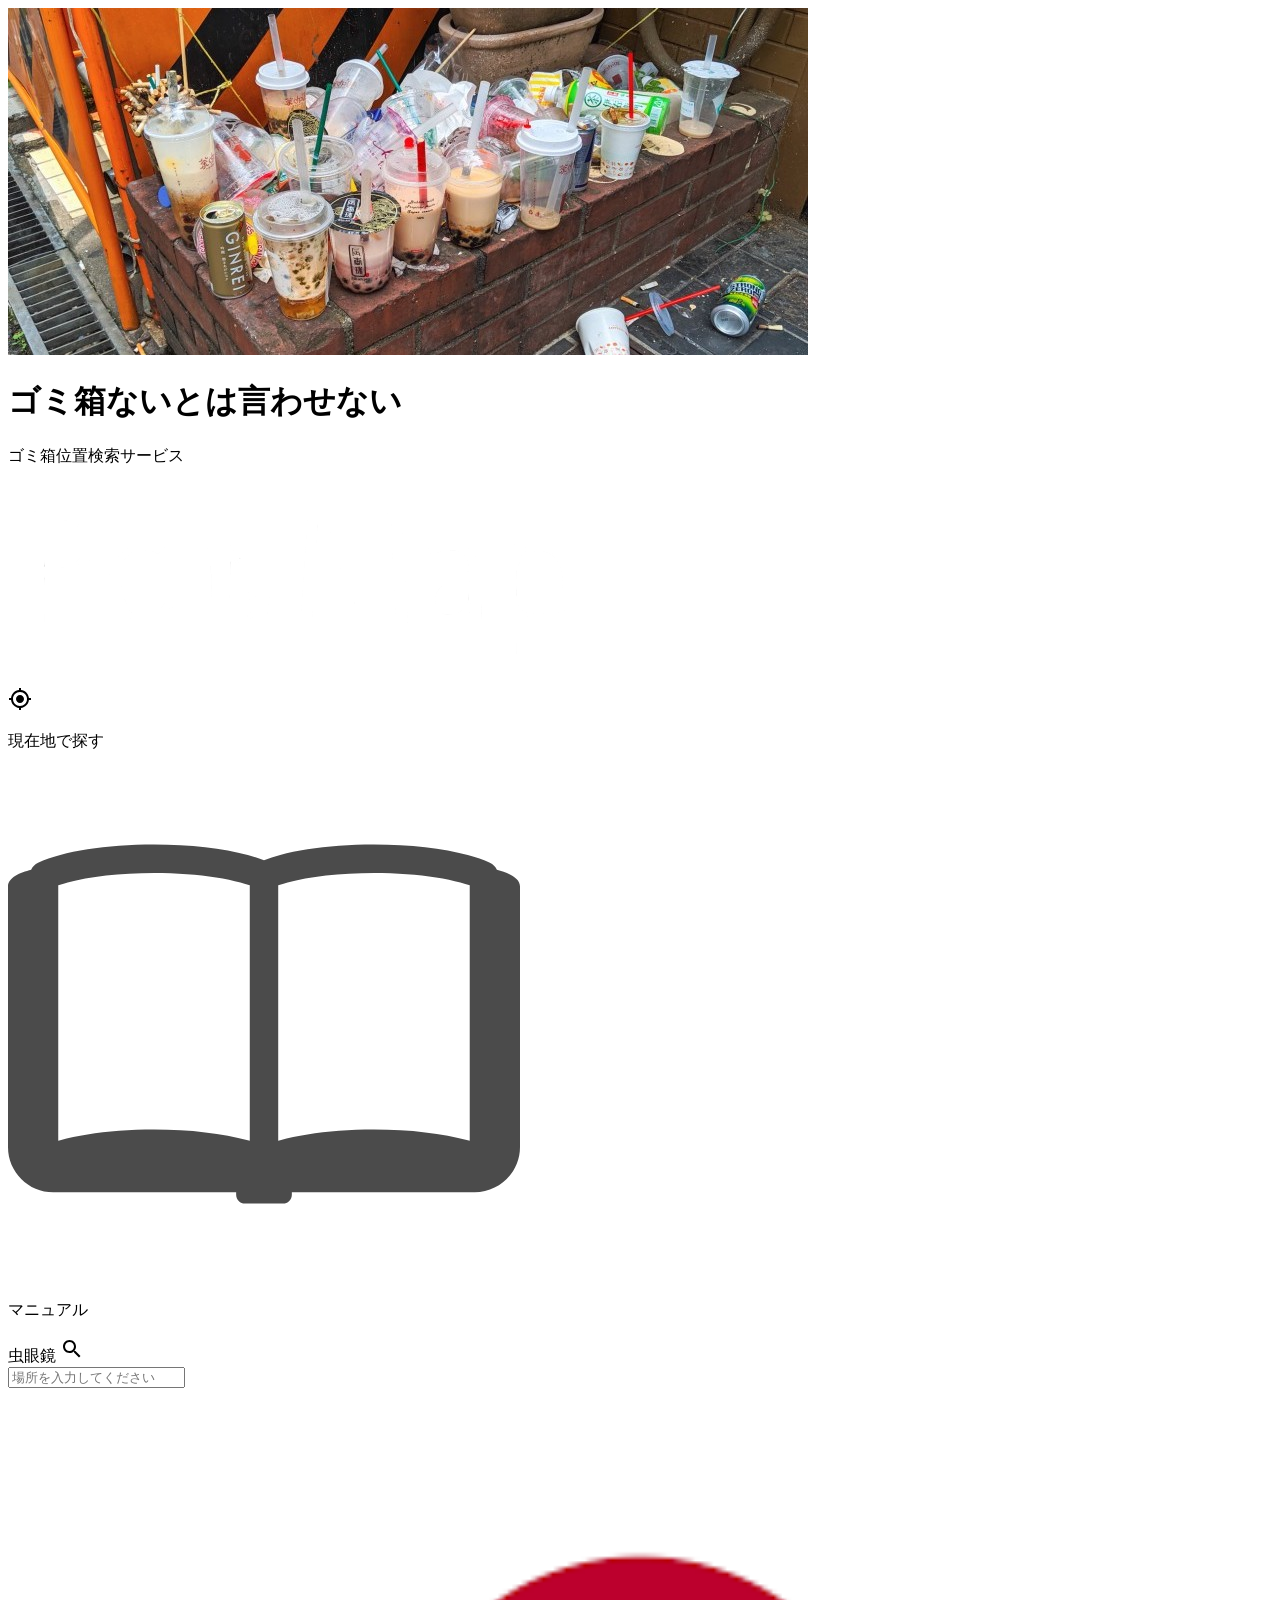
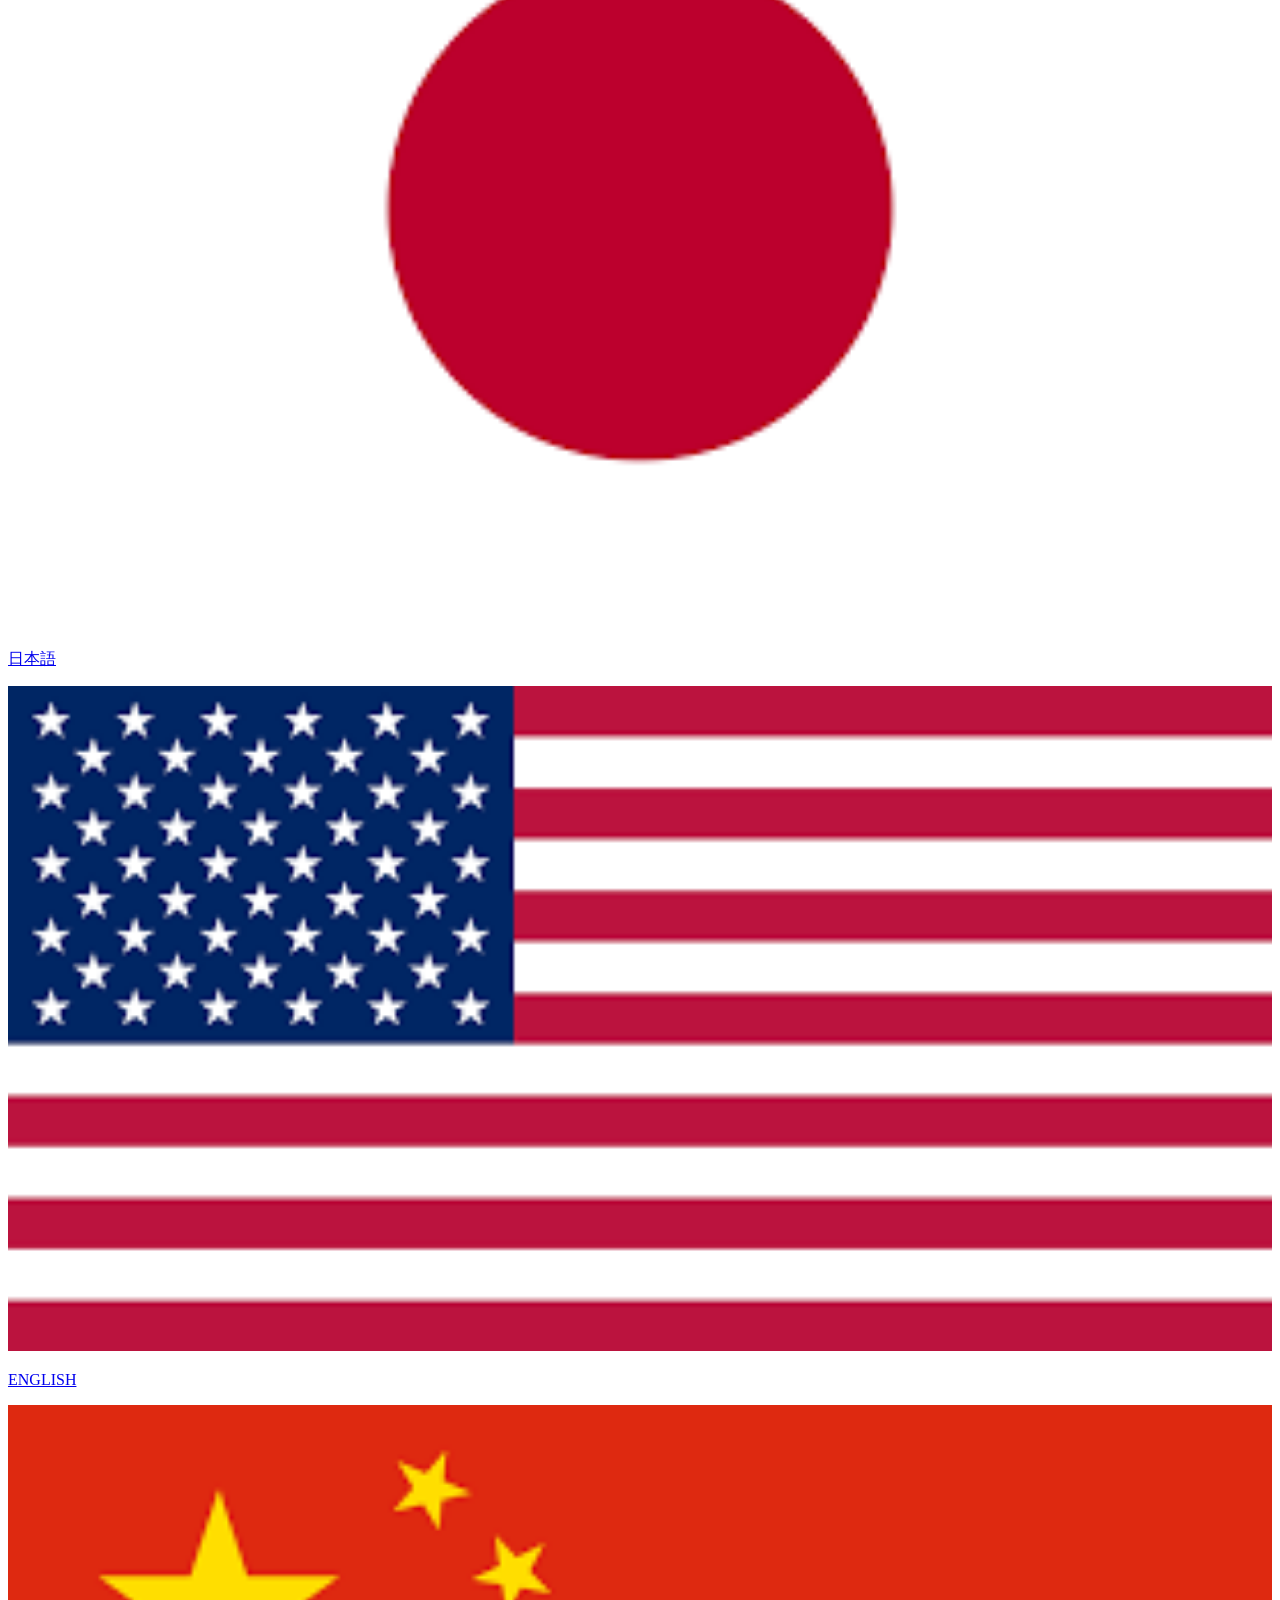
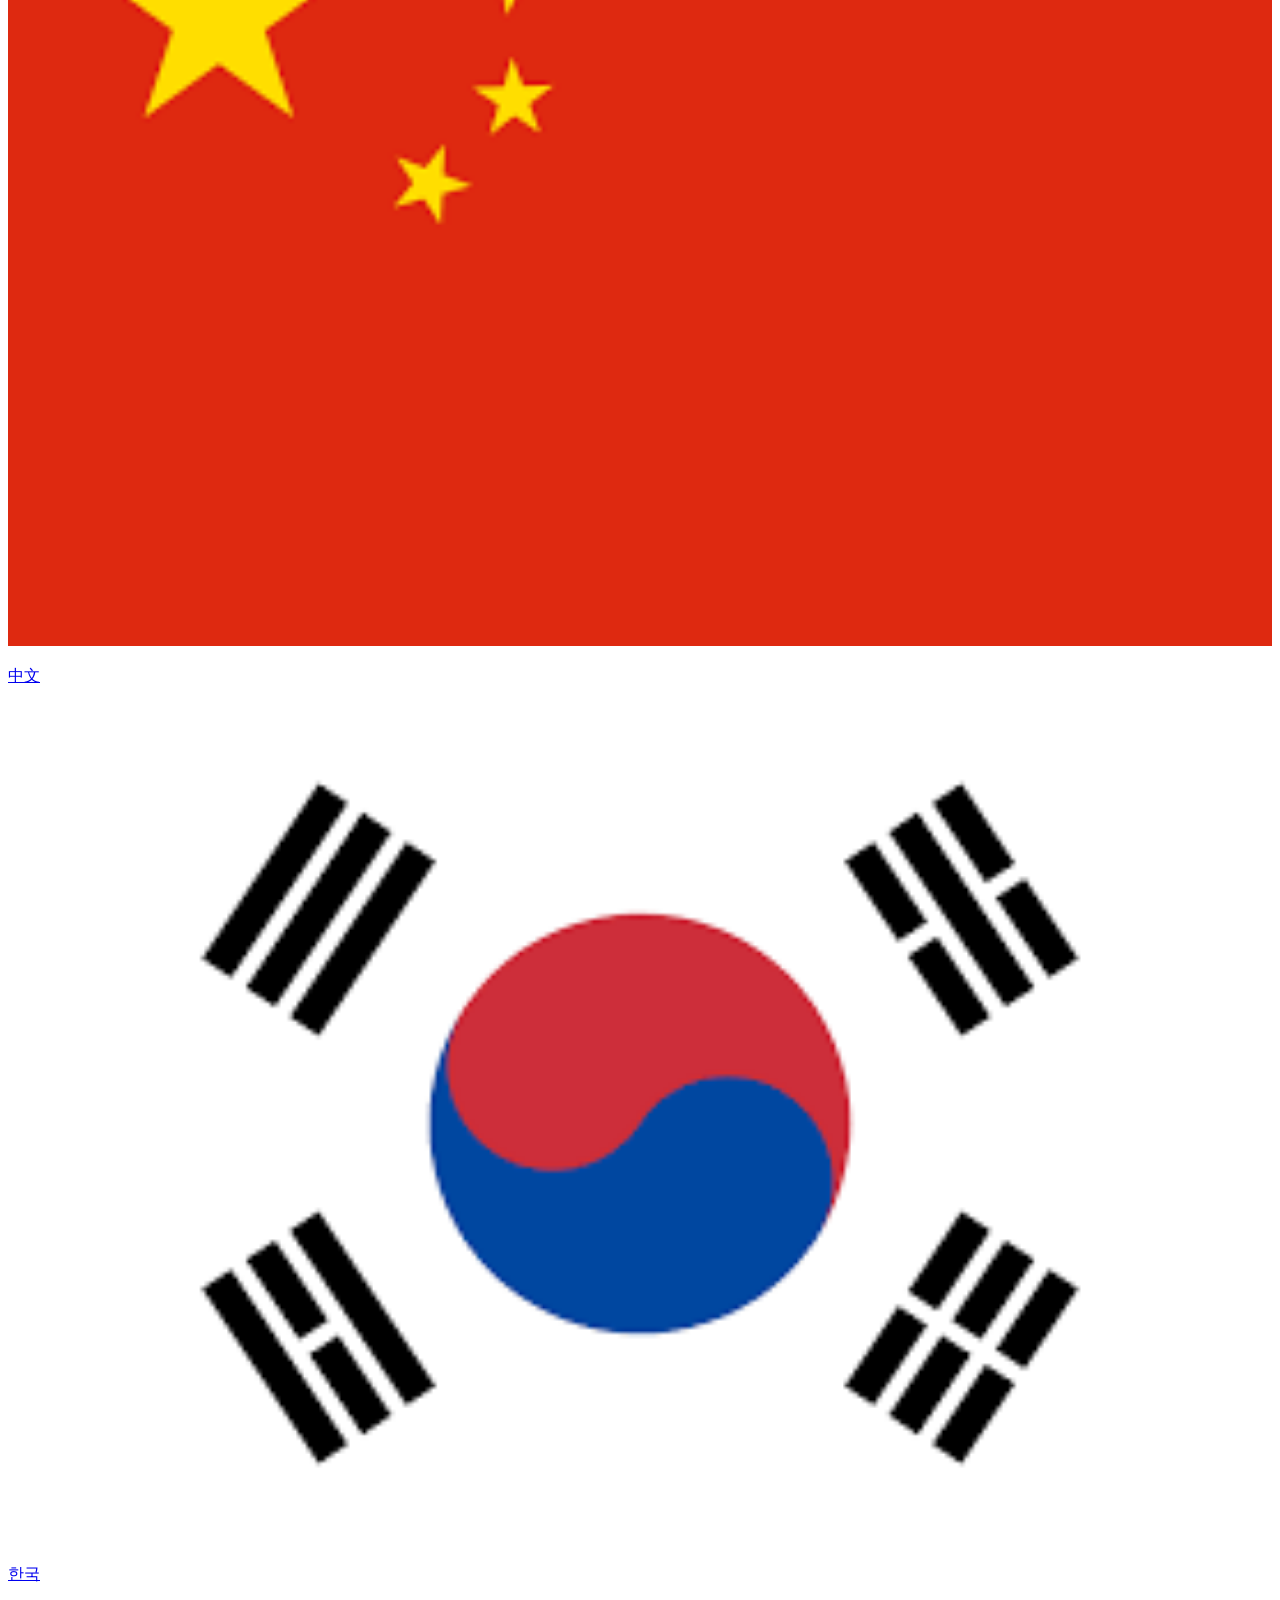
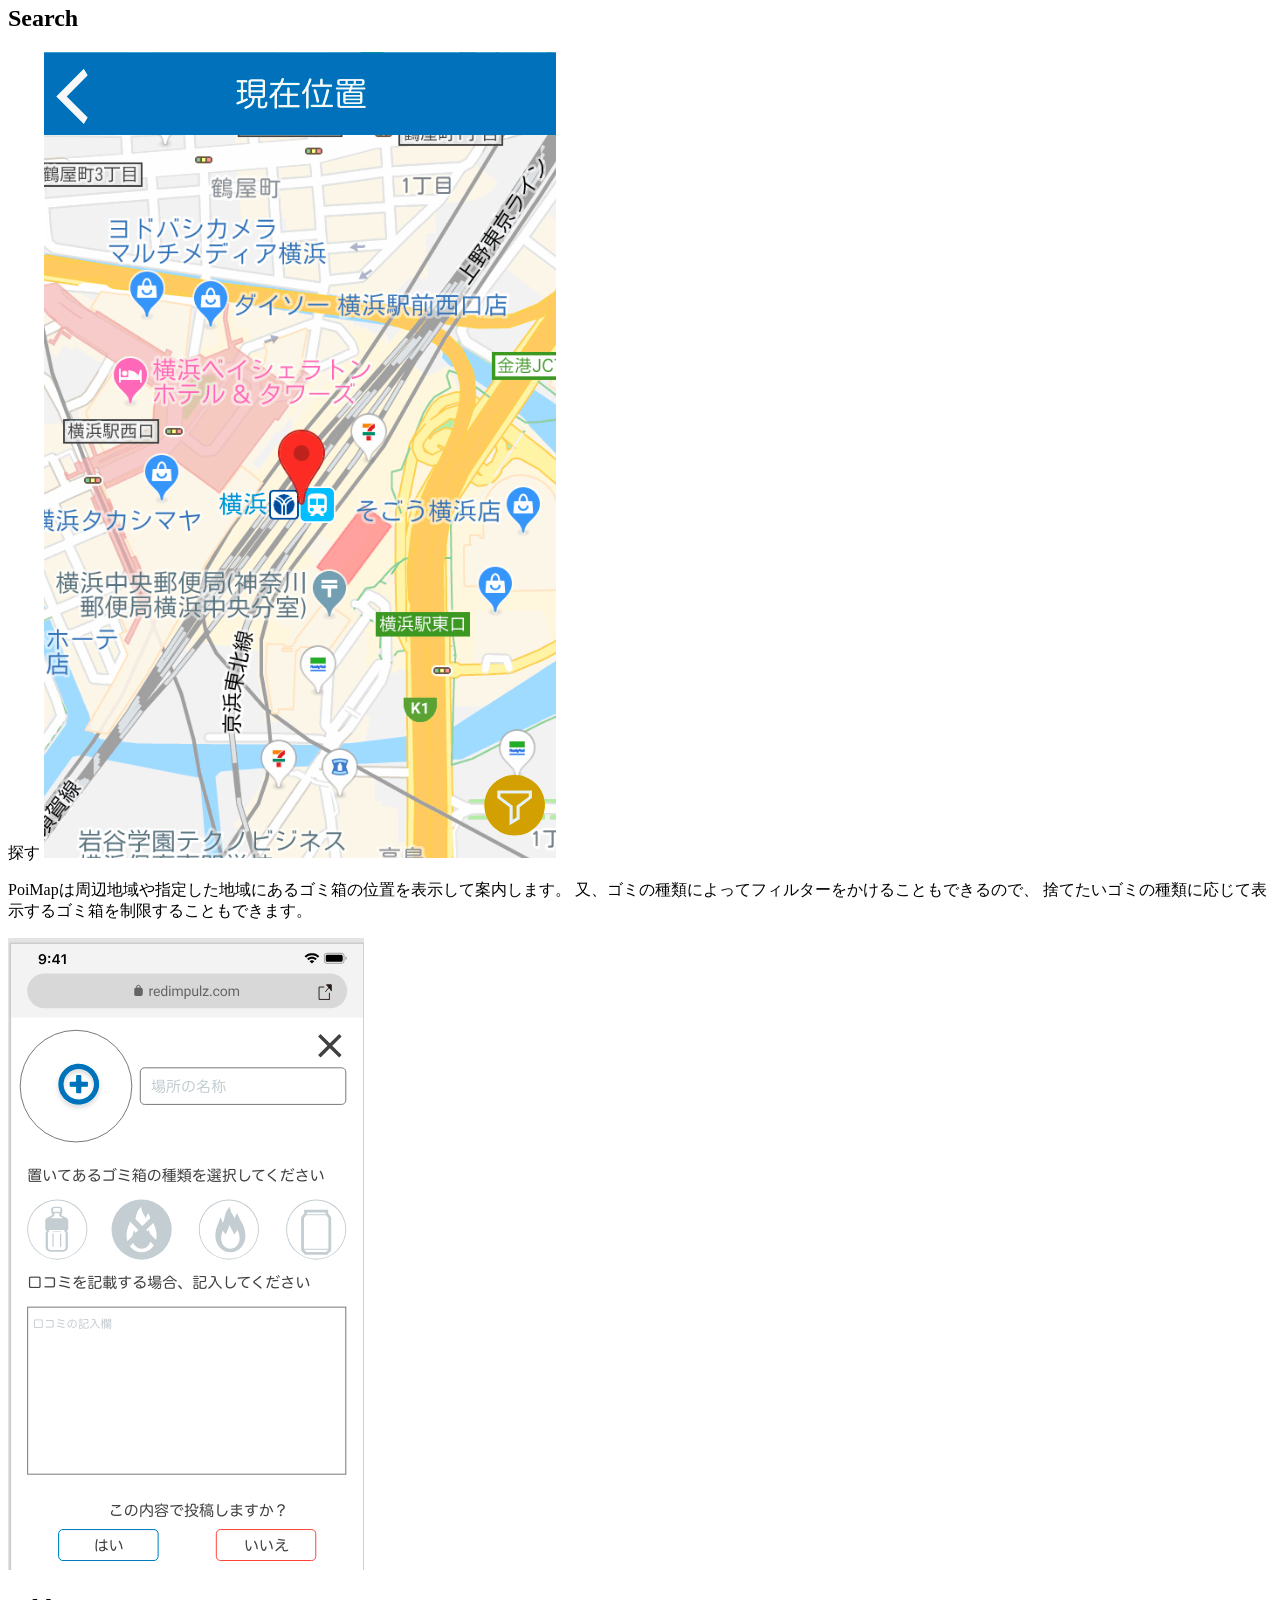
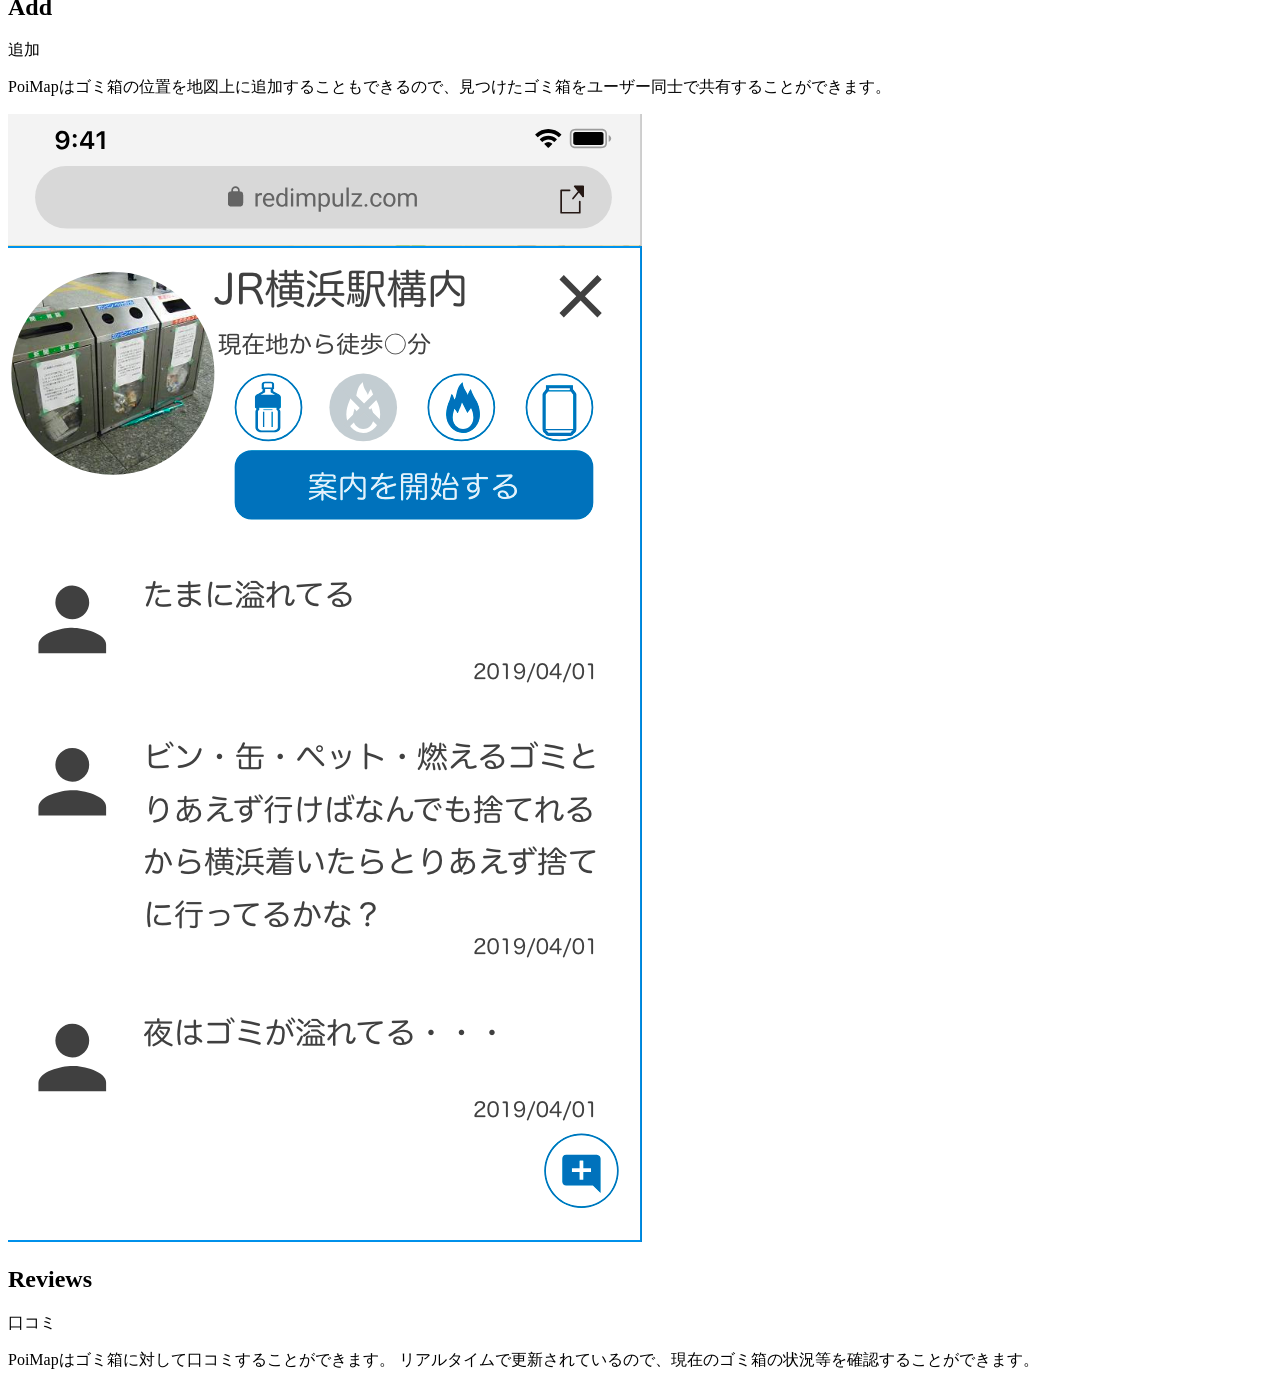
==== resource/index/index.html @ 27a83411 "ページ間の関連付けをしました" ====
<!DOCTYPE html>
<html lang="ja">

<head>
  <meta charset="UTF-8" />
  <meta name="viewport" content="width=device-width, initial-scale=1.0" />
  <meta http-equiv="X-UA-Compatible" content="ie=edge" />
  <link href="PoiMap-home.css" rel="stylesheet" />
  <title>Poi Map</title>
</head>

<body>
  <main>
    <div id="page-top">
      <img src="../../img/l_ah00_tapi4.jpeg">
      <h1>ゴミ箱ないとは言わせない</h1>
      <p id="sub-title-two">ゴミ箱位置検索サービス</p>
    </div>
    <div id="title">
      <img src="../../img/PoiMap_Logo.svg-01.png">
    </div>
    <div id="mainMenu">
      <label for="whereSearch" onclick="location.href='../PoiMap-map/PoiMap-map.html'">
        <div id="whereSearch">
          <img src="../../icon/point.svg">
          <p>現在地で探す</p>
        </div>
      </label>
      <label for="manual"><!--あとでマニュアル作る-->
        <div id="manual">
          <img src="../../icon/note.svg">
          <p>マニュアル</p>
        </div>
      </label>
    </div>
    <div id="search">
      <div id="magnifier">虫眼鏡
        <img src="../../icon/search.svg">
      </div>
      <input type="text" id="whereSearch-inputText" placeholder="場所を入力してください" />
    </div>
    <div id="countryBox">
      <div class="country">
        <a href="index.html">
          <div id="jp-flg">
            <img src="../../img/japan.png" width="100%" height="100%" />
          </div>
          <p id="jp-name">日本語</p>
        </a>
      </div>
      <div class="country">
        <a href="../index-eng/index-eng.html">
          <div id="us-flg">
            <img src="../../img/USA.png" width="100%" height="100%" />
          </div>
          <p id="us-name">ENGLISH</p>
        </a>
      </div>

      <div class="country">
        <a href="../index-ch/index-ch.html">
          <div id="ch-flg">
            <img src="../../img/ch.png" width="100%" height="100%" />
          </div>
          <p id="ch-name">中文</p>
        </a>
      </div>
      <div class="country">
        <a href="../index-ko/index-ko.html">
          <div id="kr-flg">
            <img src="../../img/kr.png" width="100%" height="100%" />
          </div>
          <p id="kr-name">한국</p>
        </a>
      </div>
    </div>
  </main>
  <div id="detail">
    <div id="search-detail-box">
      <div id="search-detail-inbox">
        <h2>Search</h2><span>探す</span>
        <img src="../../img/search.png">
        <p>PoiMapは周辺地域や指定した地域にあるゴミ箱の位置を表示して案内します。
          又、ゴミの種類によってフィルターをかけることもできるので、
          捨てたいゴミの種類に応じて表示するゴミ箱を制限することもできます。</p>
      </div>
    </div>

    <div id="add-detail-box">
      <div id="add-detail-inbox">
        <img src="../../img/add.png">
        <h2>Add</h2><span>追加</span>
        <p>PoiMapはゴミ箱の位置を地図上に追加することもできるので、見つけたゴミ箱をユーザー同士で共有することができます。</p>
      </div>

    </div>

    <div id="reviews-detail-box">
      <div id="reviews-detail-inbox">
        <img src="../../img/Reviews.png">
        <h2>Reviews</h2><span>口コミ</span>
        <p>PoiMapはゴミ箱に対して口コミすることができます。
          リアルタイムで更新されているので、現在のゴミ箱の状況等を確認することができます。</p>
      </div>
    </div>
  </div>
  </div>
</body>

</html>
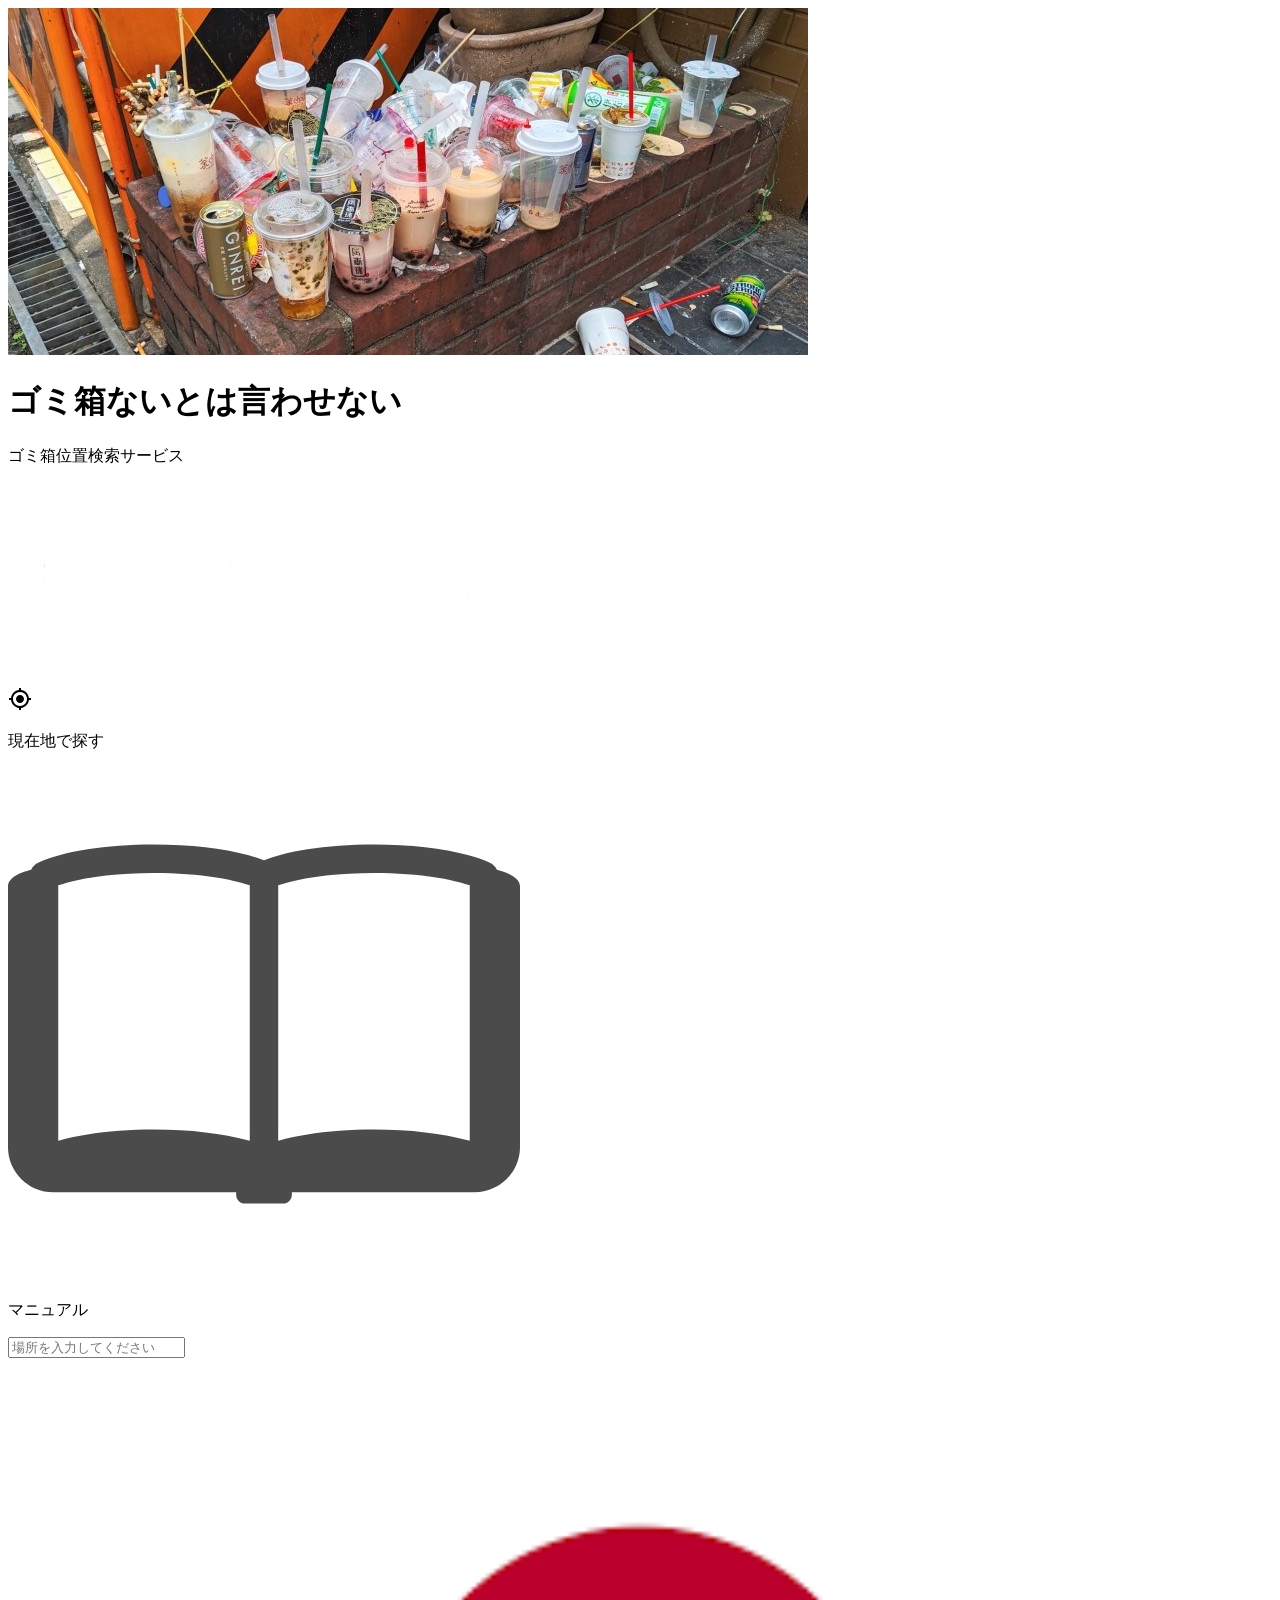
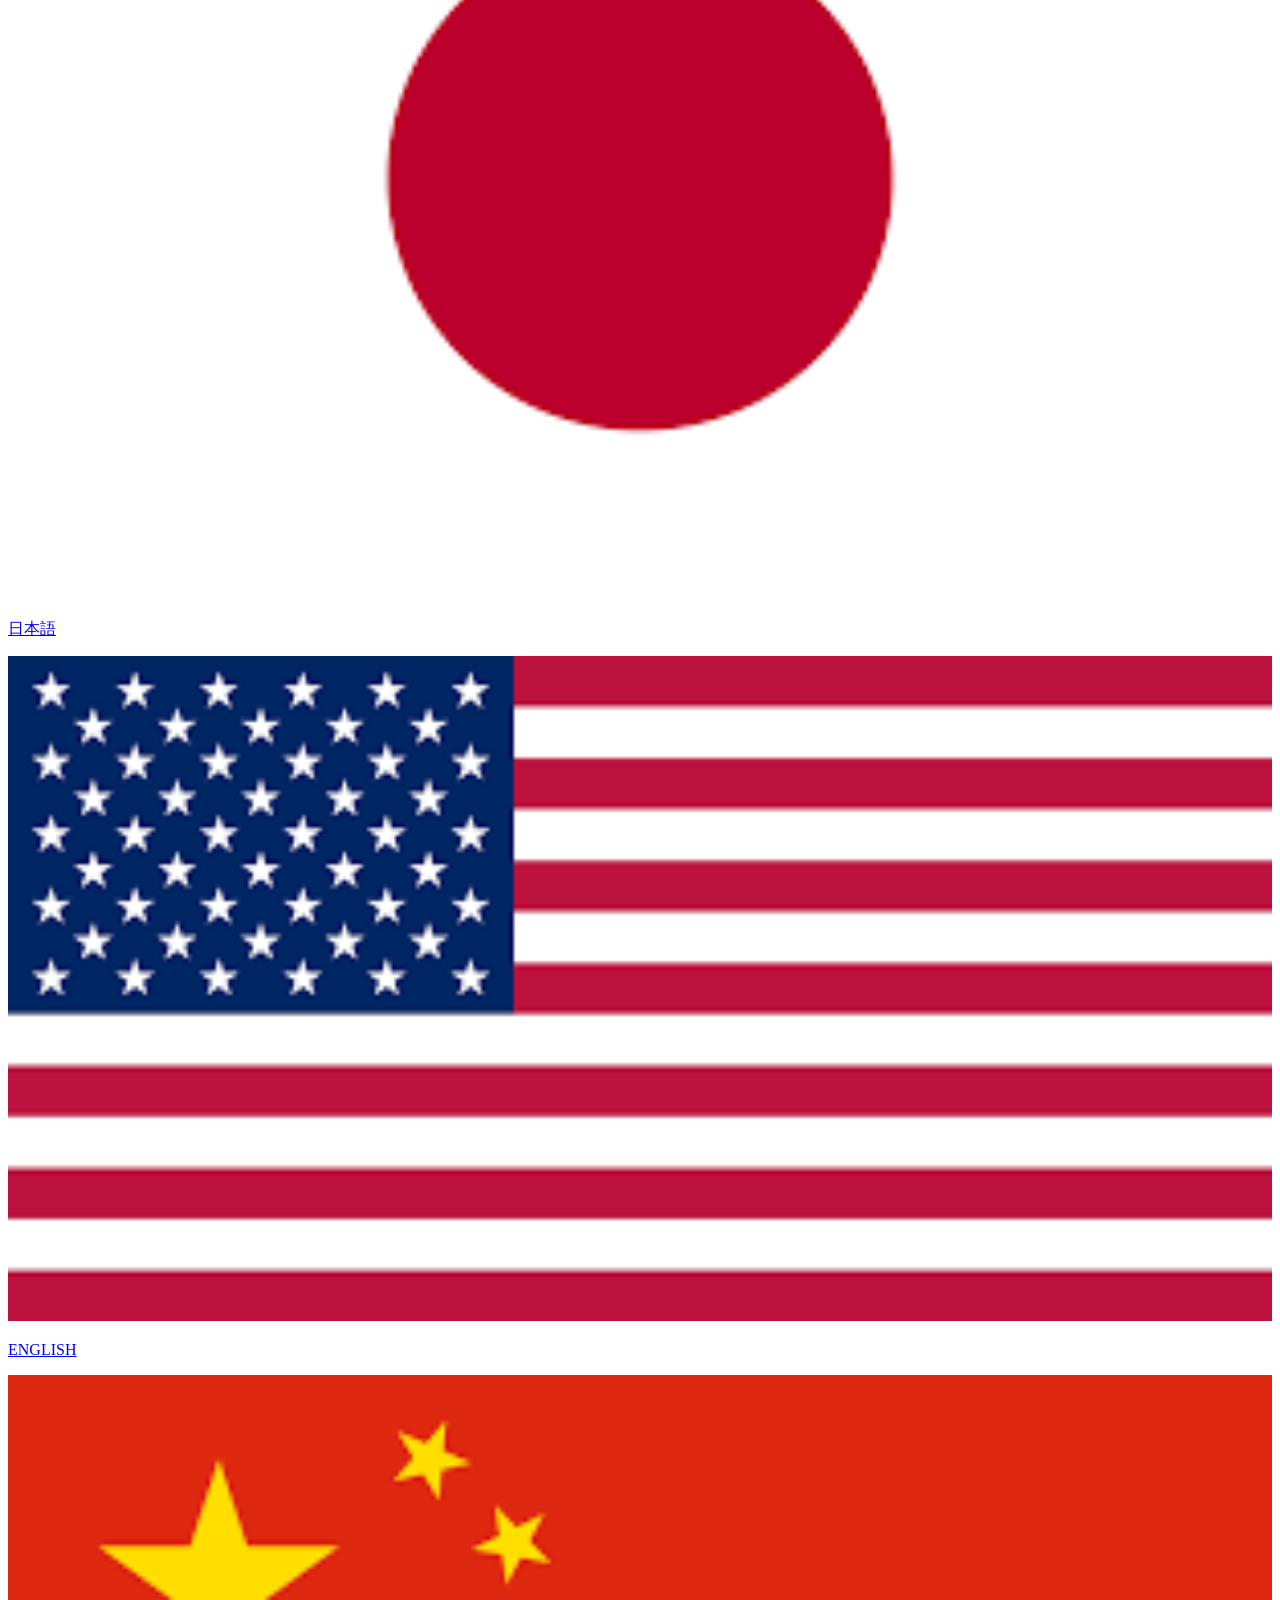
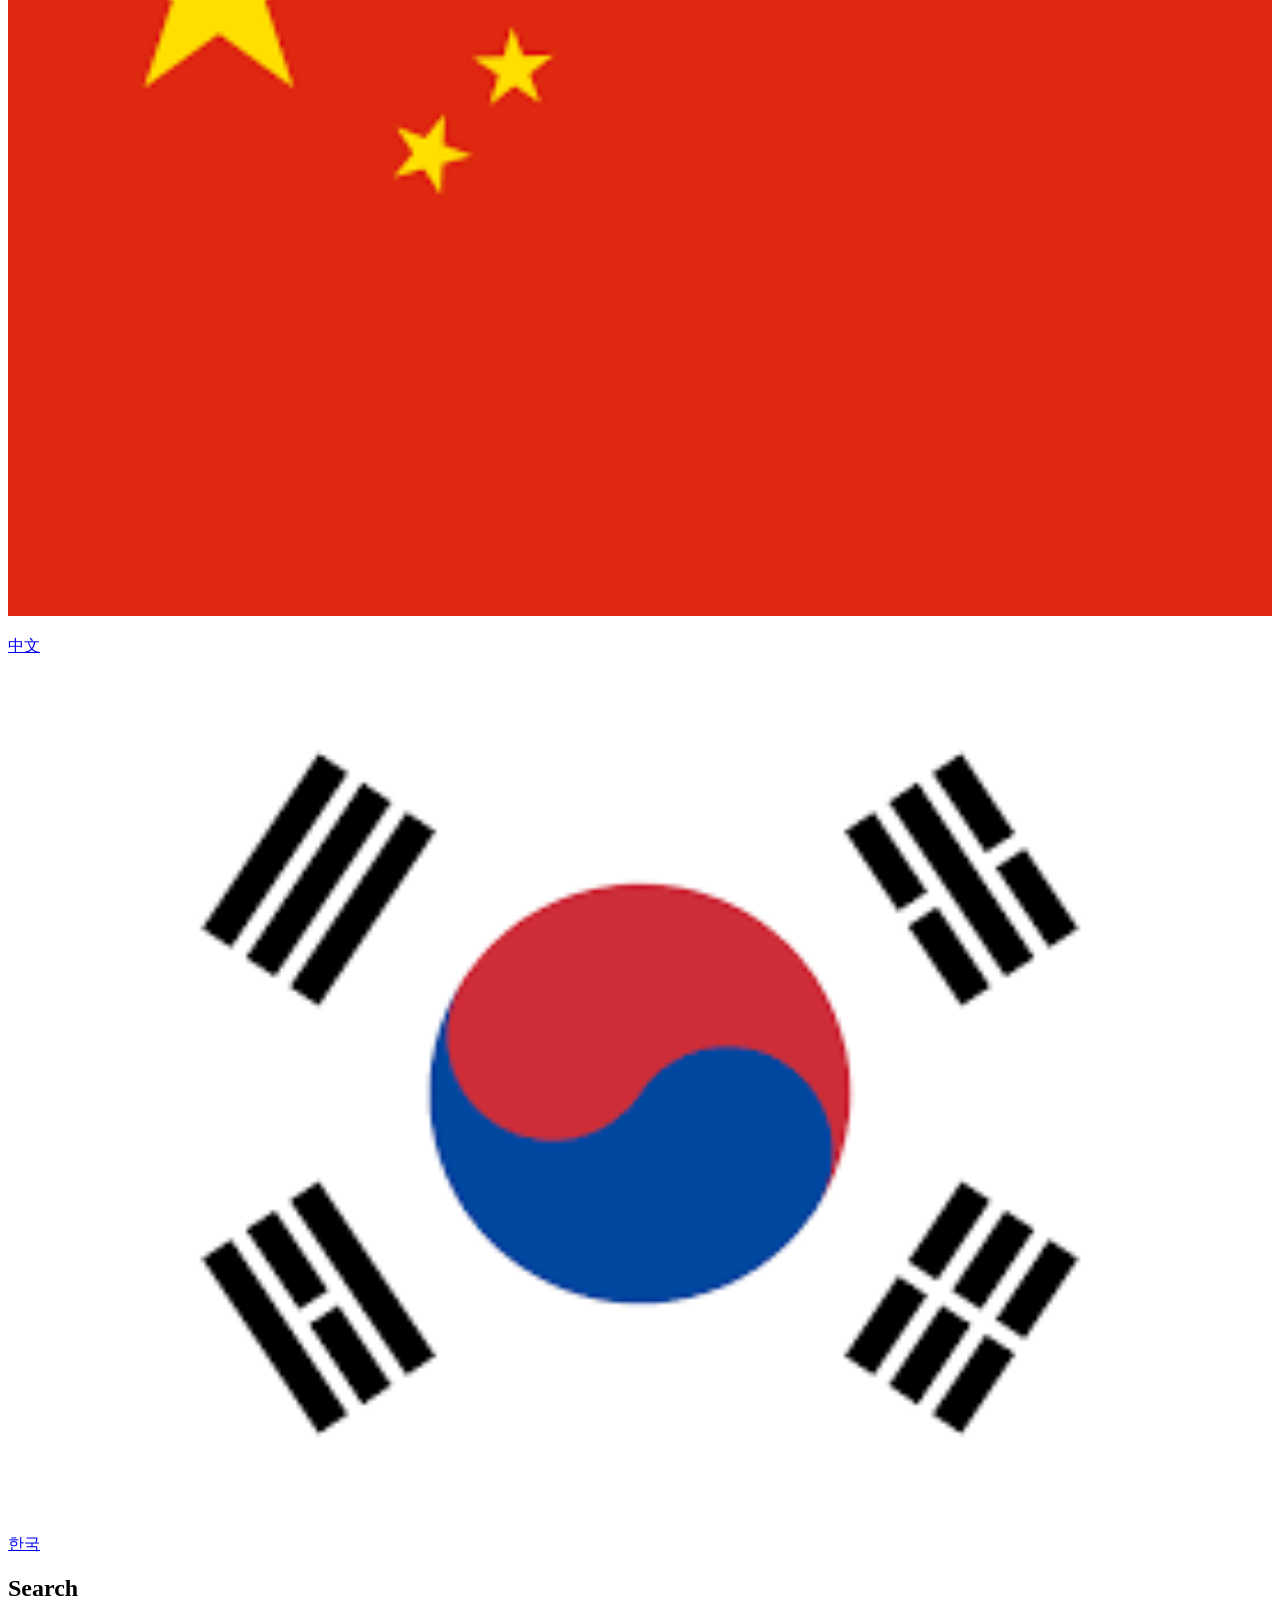
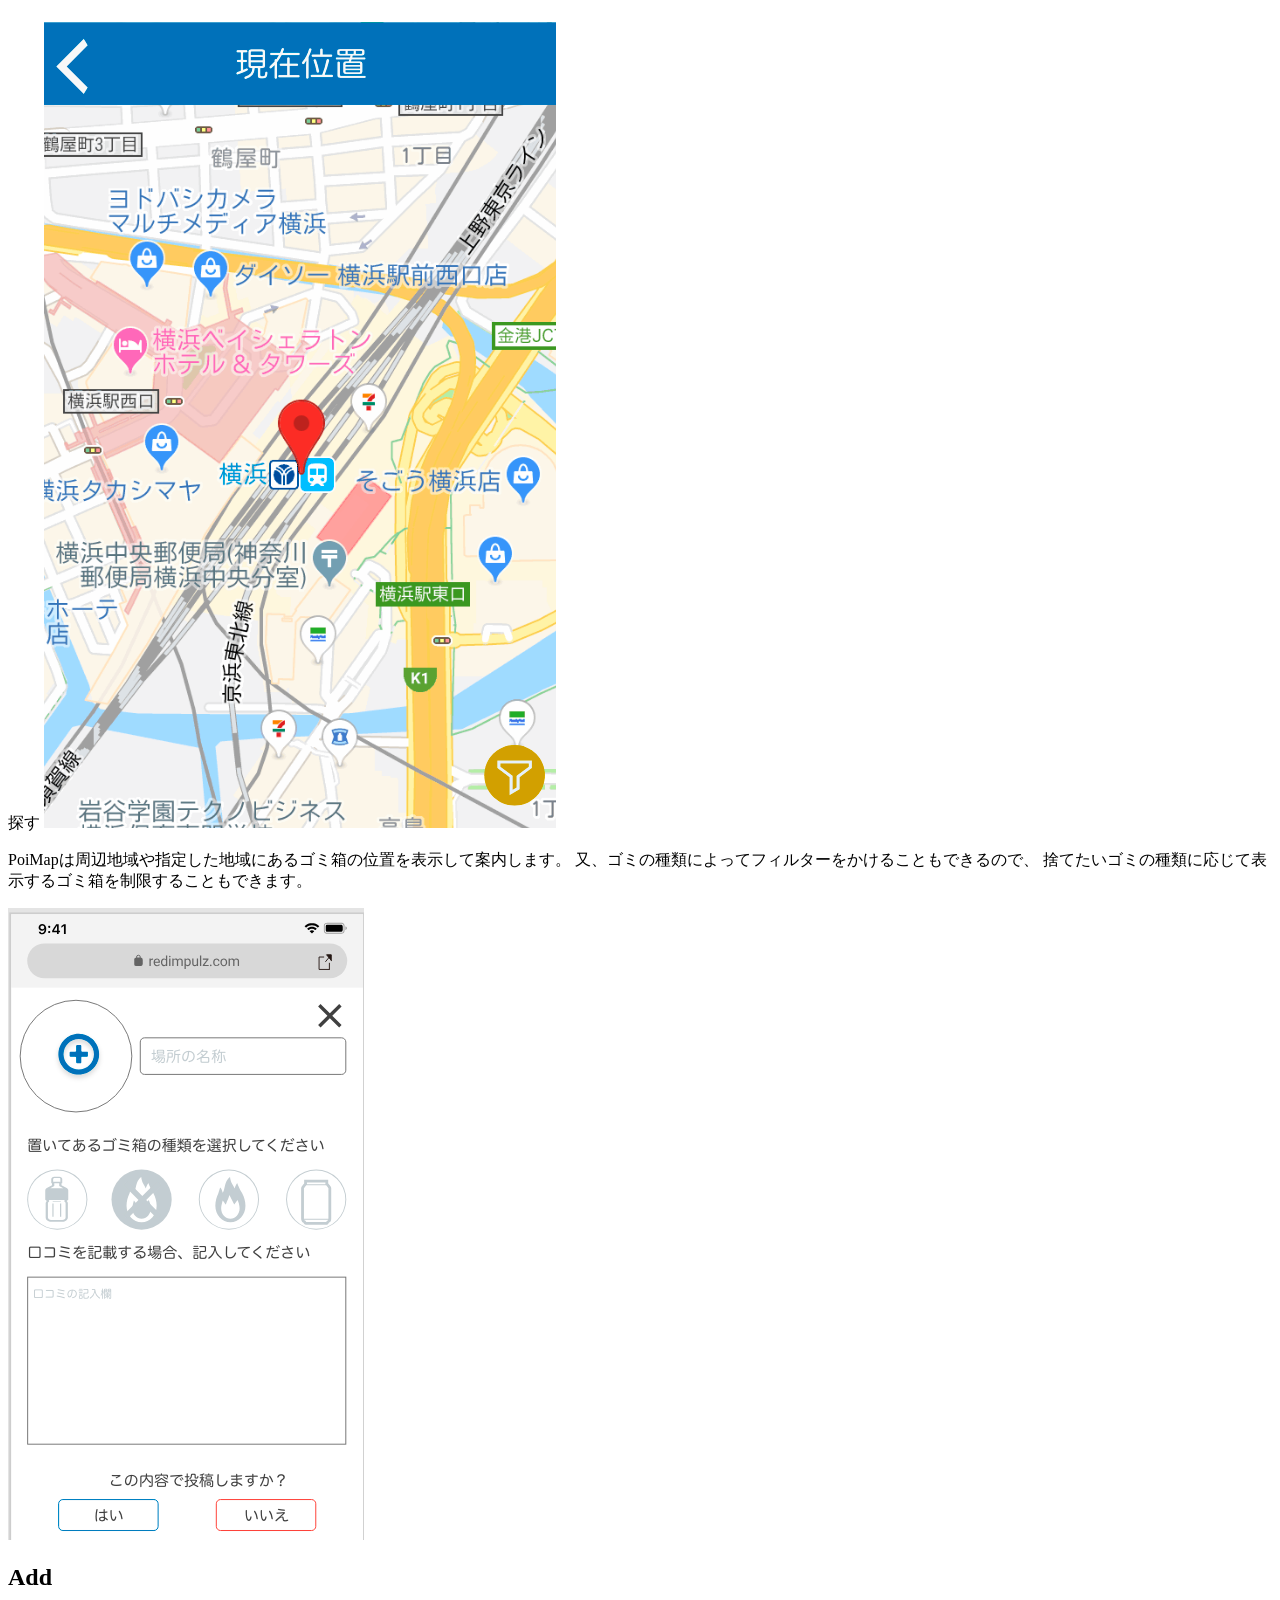
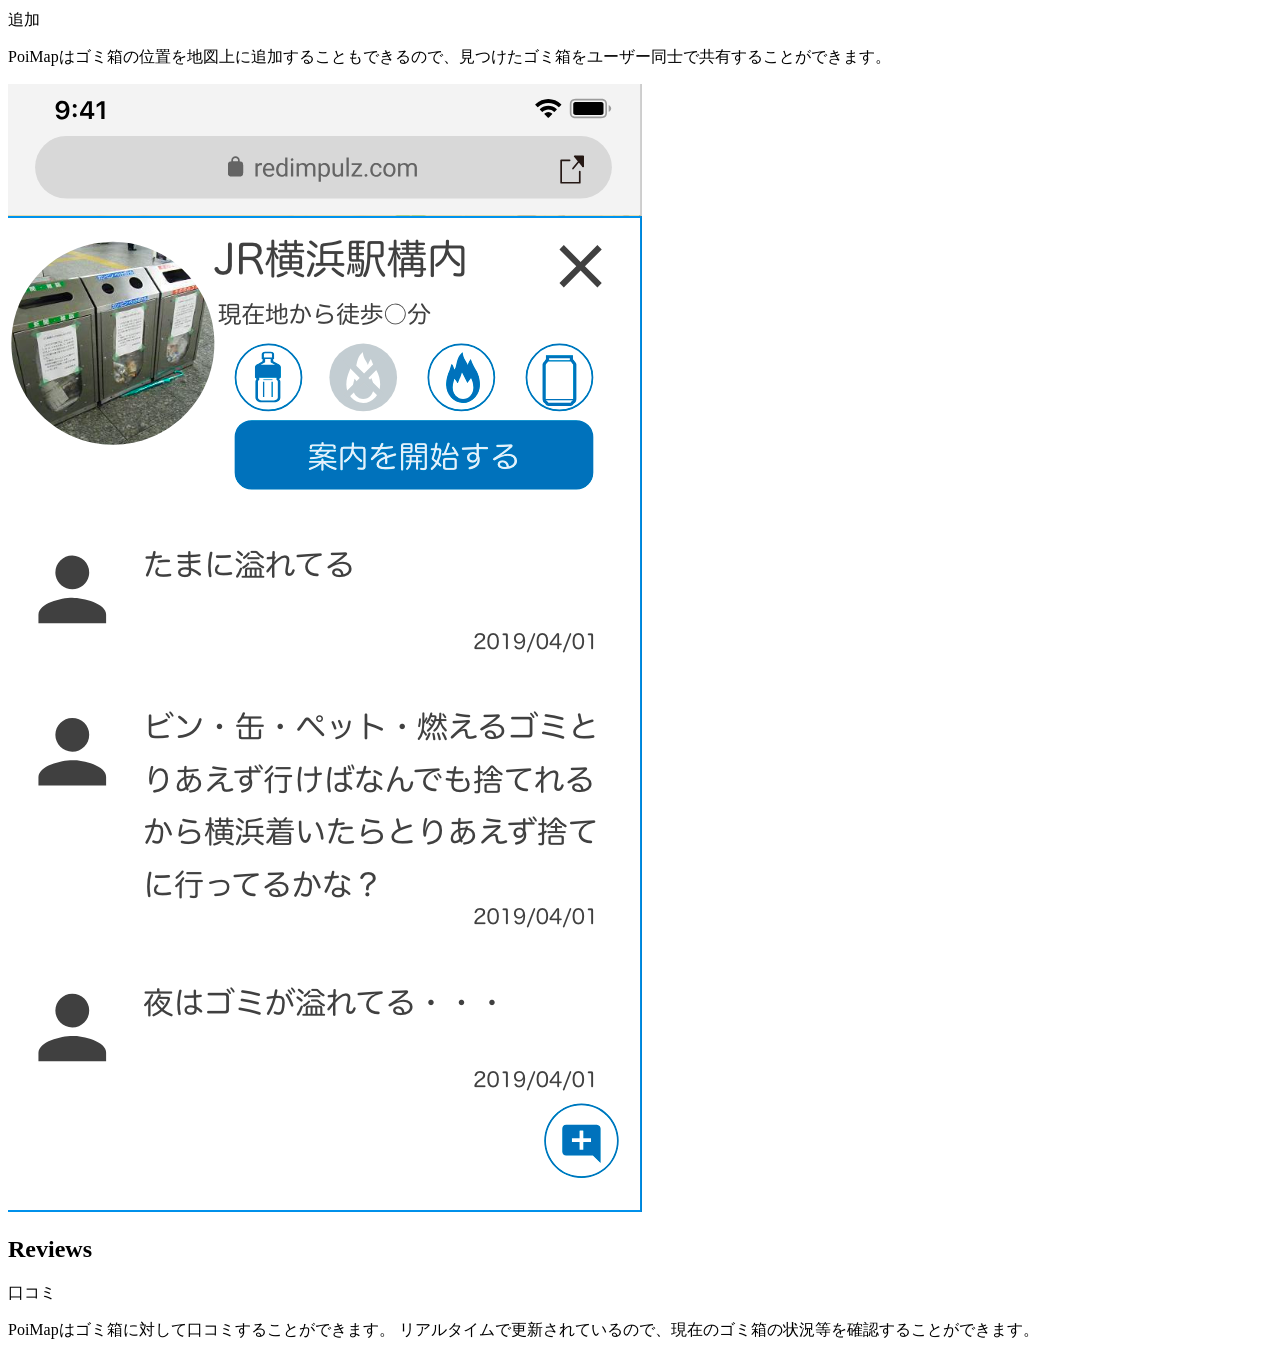
==== commit a59f8231: "位置変更" ====
--- a/resource/index/index.html
+++ b/resource/index/index.html
@@ -26,7 +26,7 @@
           <p>現在地で探す</p>
         </div>
       </label>
-      <label for="manual"><!--あとでマニュアル作る-->
+      <label for="manual" onclick="location.href='../PoiMap-manual/PoiMap-manual.html'">
         <div id="manual">
           <img src="../../icon/note.svg">
           <p>マニュアル</p>
@@ -34,10 +34,8 @@
       </label>
     </div>
     <div id="search">
-      <div id="magnifier">虫眼鏡
-        <img src="../../icon/search.svg">
-      </div>
       <input type="text" id="whereSearch-inputText" placeholder="場所を入力してください" />
+      <div id="magnifier"></div>
     </div>
     <div id="countryBox">
       <div class="country">
